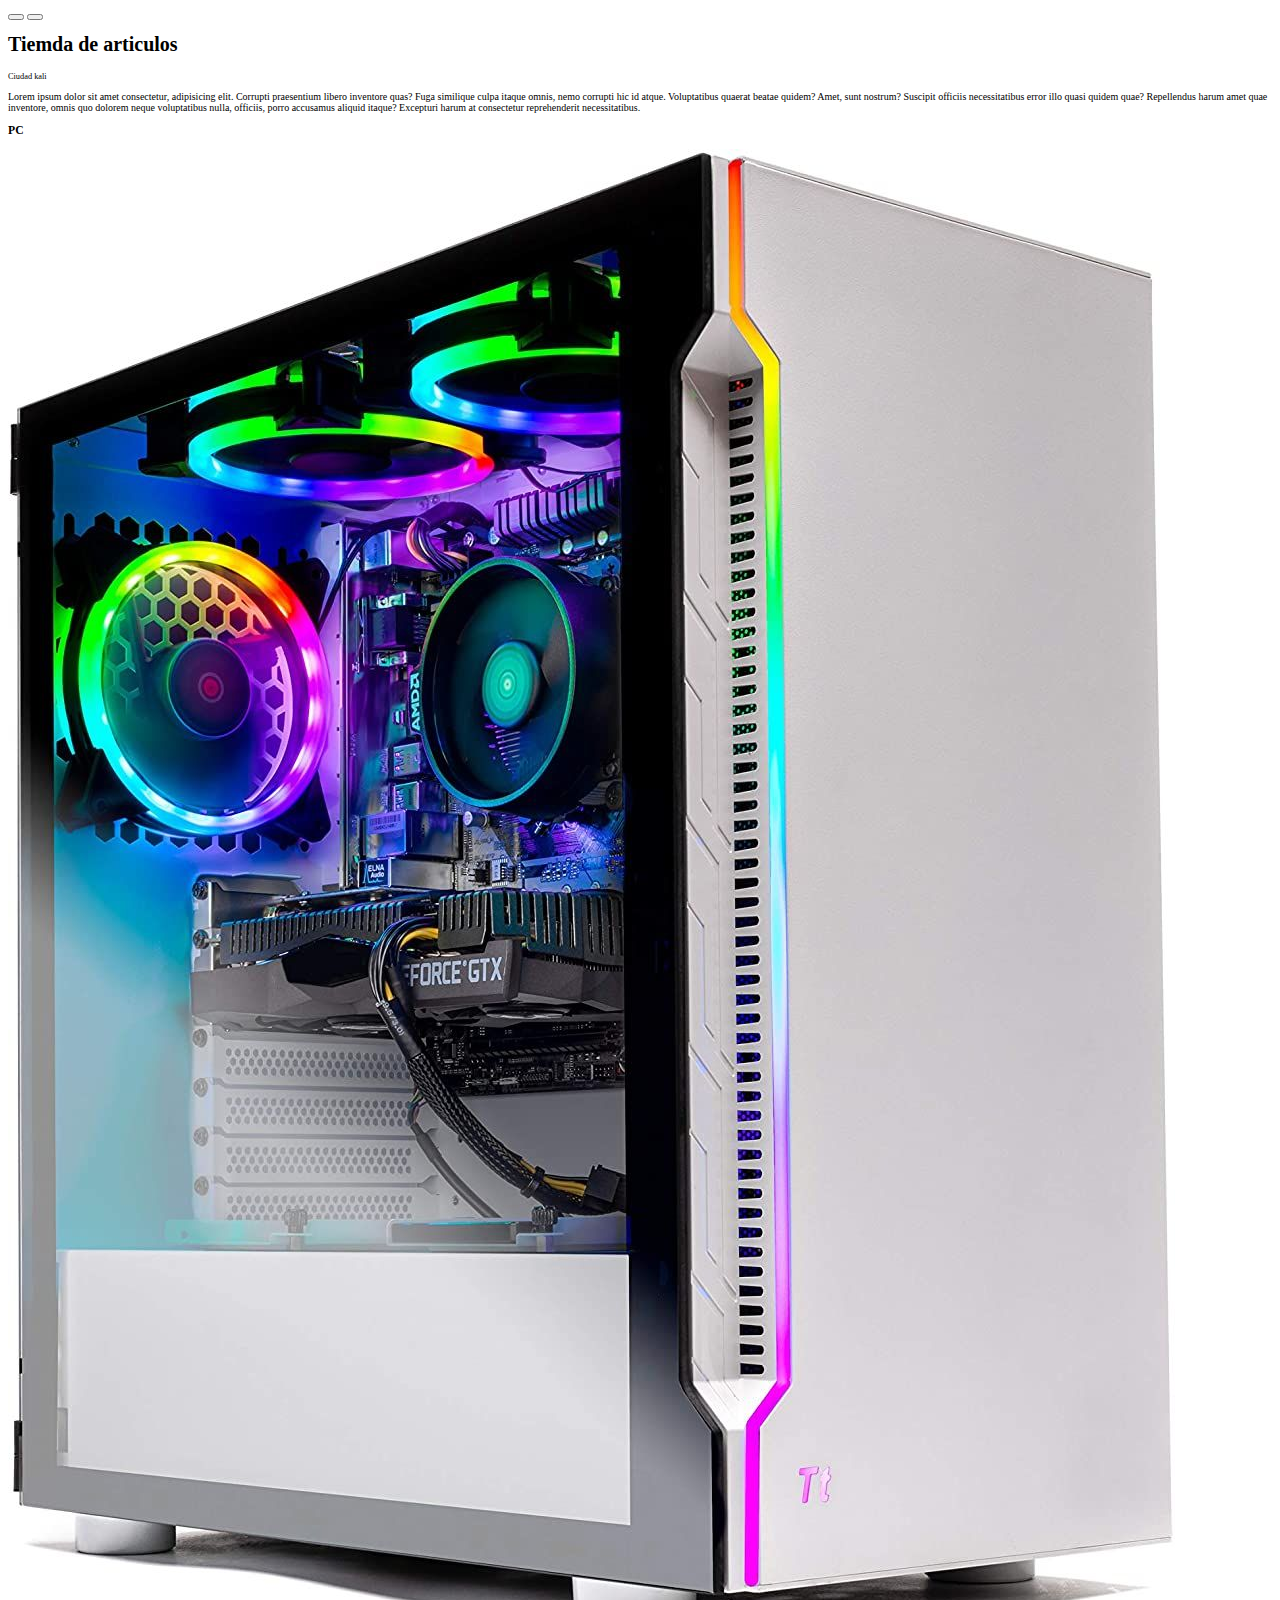
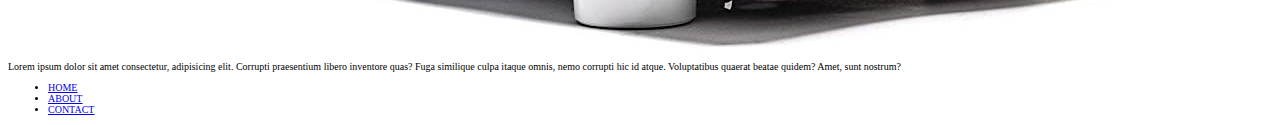
==== 3-Rotating-nav-animation/index.html @ f71c9d46 "50 Proyectos" ====
<!DOCTYPE html>
<html lang="en">
<head>
    <meta charset="UTF-8">
    <meta name="viewport" content="width=device-width, initial-scale=1.0">
    <title>rotating nav</title>
    <link rel="stylesheet" href="css/style.css">
    <link rel="preconnect" href="https://fonts.googleapis.com">
    <link rel="preconnect" href="https://fonts.gstatic.com" crossorigin>
    <link href="https://fonts.googleapis.com/css2?family=Amatic+SC:wght@400;700&family=Press+Start+2P&display=swap" rel="stylesheet">
</head>
<body>
    <div class="container">
        <div class="circle-container">
            <div class="circle">
                <button id="close">
                    <i class="fas fas-times"></i>
                </button> <!--close-->
                <button id="open">
                    <i class="fas fas-bars"></i>
                </button> <!--open-->
            </div><!--circle -->
        </div><!--circle-container -->

        <div class="content">
            <h1>Tiemda de articulos</h1>
            <small>Ciudad kali</small>
            <p>Lorem ipsum dolor sit amet consectetur, adipisicing elit. Corrupti praesentium libero inventore quas? Fuga similique culpa itaque omnis, nemo corrupti hic id atque. Voluptatibus quaerat beatae quidem? Amet, sunt nostrum?
            Suscipit officiis necessitatibus error illo quasi quidem quae? Repellendus harum amet quae inventore, omnis quo dolorem neque voluptatibus nulla, officiis, porro accusamus aliquid itaque? Excepturi harum at consectetur reprehenderit necessitatibus.</p>

            <h3>PC</h3>
            <img src="img/PC Desktop.jpeg" alt="PC" class="img_pc">
            <p>Lorem ipsum dolor sit amet consectetur, adipisicing elit. Corrupti praesentium libero inventore quas? Fuga similique culpa itaque omnis, nemo corrupti hic id atque. Voluptatibus quaerat beatae quidem? Amet, sunt nostrum?</p>
        </div><!--content-->
    </div><!-- container -->

    <nav>
        <ul>
            <li><i class="fas fa-home"></i><a href="#">HOME</a></li>
            <li><i class="fas fa-user-alt"></i><a href="#">ABOUT</a></li>
            <li><i class="fas fa-envelope"></i><a href="#">CONTACT</a></li>
        </ul>
    </nav>
    <script src=""></script>
</body>
</html>
---- 3-Rotating-nav-animation/css/style.css ----
:root{
    /* Colors and fonts */
    --texto_Primario: 'Amatic SC', cursive;
    --texto_Sec: 'Press Start 2P', cursive;
    --color_blanco: #fff;
    --Color_negro: #000;
    --Color-borde : #3498db;
    --color_bordeEm: #383838;
}

html{
    box-sizing: border-box;
    font-size: 62.5%;
}

*,*:before,*:after{
    box-sizing: inherit;
}

body{

}

.container{

}

.circle-container{

}

.circle{
    
}
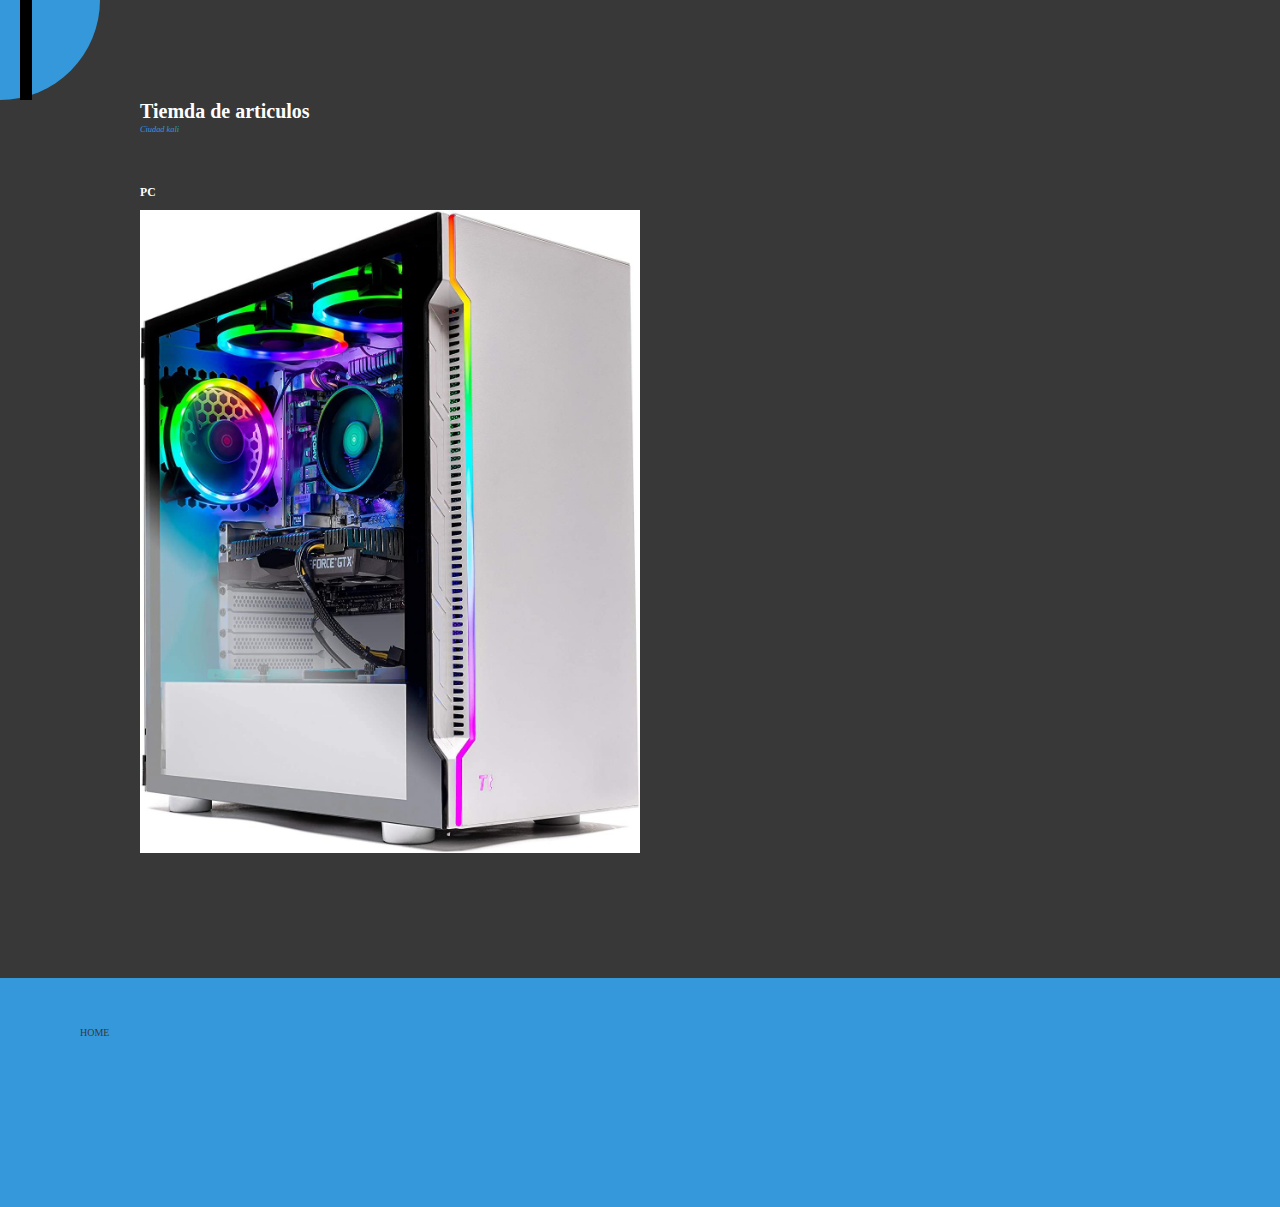
==== commit e01d9303: "50 proyectos" ====
--- a/3-Rotating-nav-animation/index.html
+++ b/3-Rotating-nav-animation/index.html
@@ -41,6 +41,6 @@
             <li><i class="fas fa-envelope"></i><a href="#">CONTACT</a></li>
         </ul>
     </nav>
-    <script src=""></script>
+    <script src="js/script.js"></script>
 </body>
 </html>--- a/3-Rotating-nav-animation/css/style.css
+++ b/3-Rotating-nav-animation/css/style.css
@@ -18,20 +18,147 @@
 }
 
 body{
+    font-size: var(--texto_Primario);
+    background-color: var(--Color-borde);
+    color: var(--color_blanco);
+    overflow-x: hidden;
+    margin: 0;
 
 }
 
 .container{
+    background-color: var(--color_bordeEm);
+    transform-origin: top left;
+    transition: transform 0.5s linear;
+    width: 100vw;
+    min-height: 100vh;
+    padding: 50px;
+}
 
+.container .show-nav{
+    transform: rotate(-20deg);
 }
 
 .circle-container{
-
+ position: fixed;
+ top: -100px;
+ left: -100px;
 }
 
 .circle{
+    background-color: var(--Color-borde);
+    height: 200px;
+    width: 200px;border-radius: 50%;
+    position: relative;
+    transition: transform 0.5s linear;
+}
+
+.container.show-nav .circle{
+    transform: rotate(-70deg);
+}
+
+.circle button{
+    cursor: pointer;
+    position: absolute;
+    top: 50%;
+    left: 50%;
+    height: 100px;
+    background: black; /*transparente*/
+    border: 0;
+    font-size: 26px;
+    color: var(--color_blanco);    
+}
+
+.circle button:focus{
+    outline: none;
+}
+
+.circle button#open{
+    left: 60%;
+}
+
+.circle button#close{
+    top: 60%;
+    transform: rotate(90deg);
+    transform-origin: top left;
+}
+
+.container.show-nav + nav li{
+    transform: translateX(0);
+    transition-delay: 0.3s;   
+}
+
+nav li{
+    list-style-type: none;
+    padding-left: 30px;
+}
+
+nav ul li{
+    text-transform: uppercase;
+    color: var(--color_blanco);
+    margin: 40px 0;
+    transform: transform 0.4s ease-in;
+    transition: transform 0.4s ease-in;
+}
+
+nav ul li i{
+    font-size: 20px;
+    margin-right: 10px;
+}
+
+nav ul li + li{
+    margin-left: 15px;
+    transform: translateX(-150%);
+}
+
+nav ul li + li + li{
+    margin-left: 30px;
+    transform: translateX(-200%);
+}
+
+nav a{
+    color: var(--color_bordeEm);
+    text-decoration: none;
+    transition: all 0.5s;
+}
+
+nav a:hover{
+    color: var(--Color-borde);
+    font-weight: bold;
+}
+
+.content img{
+    max-width: 50%;
+}
+
+.content{
+    max-width: 1000px;
+    margin: 50px auto;
+}
+
+.content h1{
+    margin: 0;
+}
+
+.content small{
+    color: var(--Color-borde);
+    font-style: italic;
+}
+
+.content p{
+    color: var(--color_bordeEm);
+    line-height: 1.5;
+}
+
+
+.img_pc{
+    display: flex;
+    justify-content: center;
+    background-repeat: no-repeat;
     
 }
 
 
 
+
+
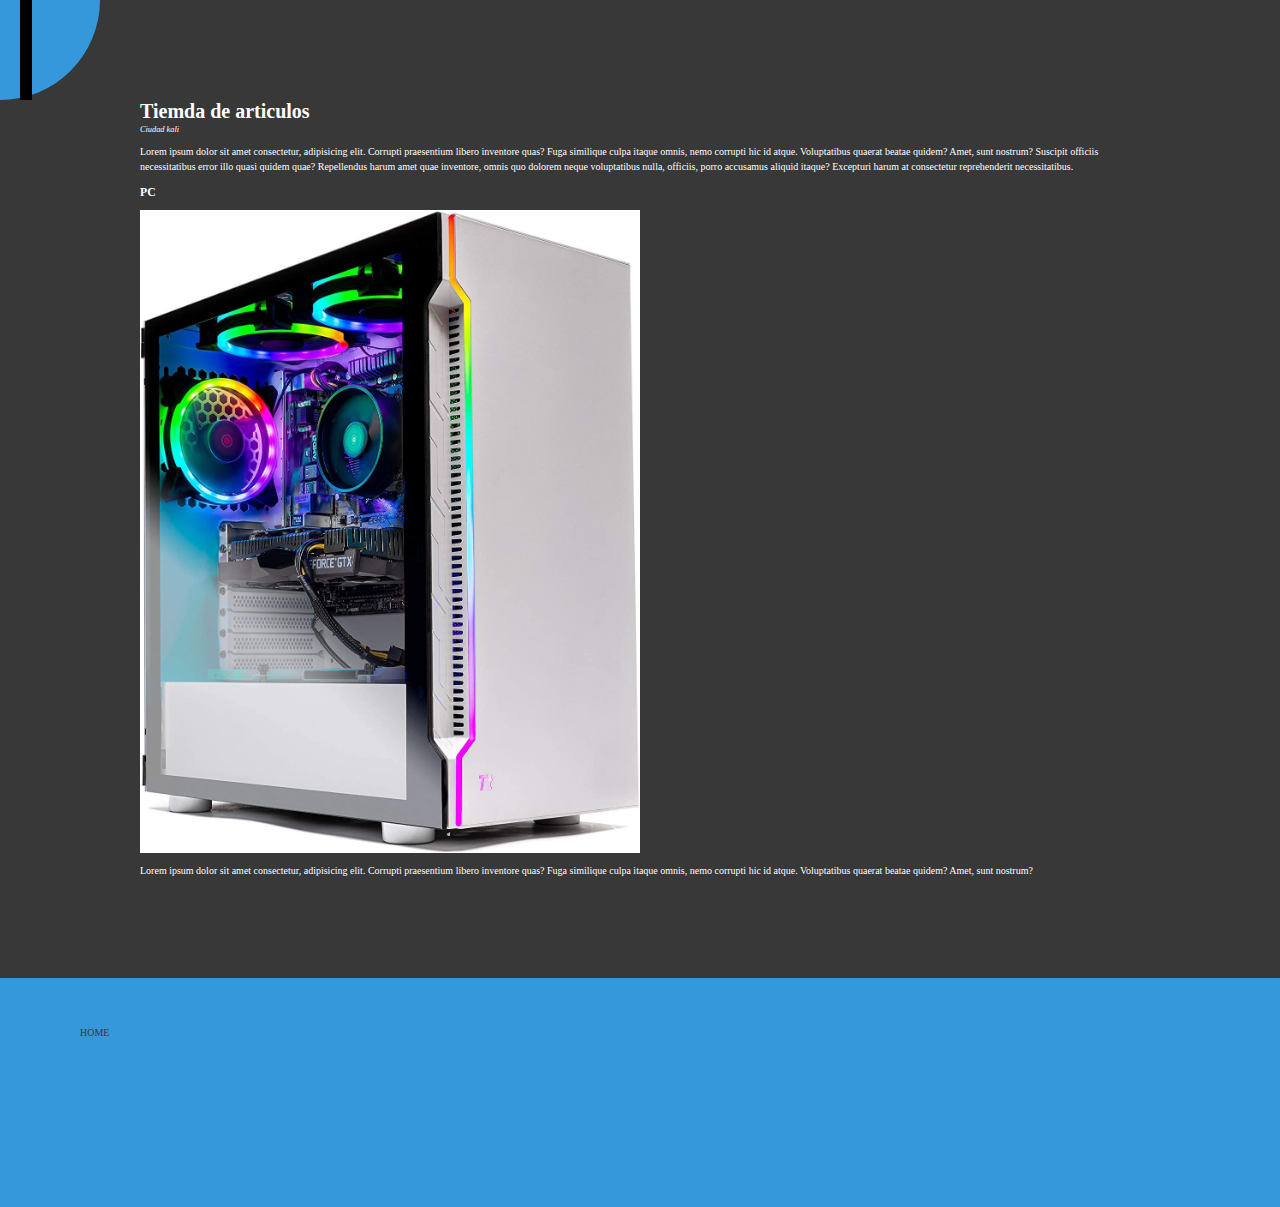
==== commit 37454c4e: "50 proyectos" ====
--- a/3-Rotating-nav-animation/index.html
+++ b/3-Rotating-nav-animation/index.html
@@ -4,6 +4,7 @@
     <meta charset="UTF-8">
     <meta name="viewport" content="width=device-width, initial-scale=1.0">
     <title>rotating nav</title>
+    <link rel="stylesheet" href="https://cdnjs.cloudflare.com/ajax/libs/font-awesome/5.14.0/css/all.min.css" integrity="sha512-1PKOgIY59xJ8Co8+NE6FZ+LOAZKjy+KY8iq0G4B3CyeY6wYHN3yt9PW0XpSriVlkMXe40PTKnXrLnZ9+fkDaog==" crossorigin="anonymous" />
     <link rel="stylesheet" href="css/style.css">
     <link rel="preconnect" href="https://fonts.googleapis.com">
     <link rel="preconnect" href="https://fonts.gstatic.com" crossorigin>
--- a/3-Rotating-nav-animation/css/style.css
+++ b/3-Rotating-nav-animation/css/style.css
@@ -141,13 +141,13 @@
 }
 
 .content small{
-    color: var(--Color-borde);
+    color: var(--Color)--Color_negro;
     font-style: italic;
 }
 
 .content p{
-    color: var(--color_bordeEm);
-    line-height: 1.5;
+    color: var(--color_blanco);
+    line-height: 1.5rem;
 }
 
 
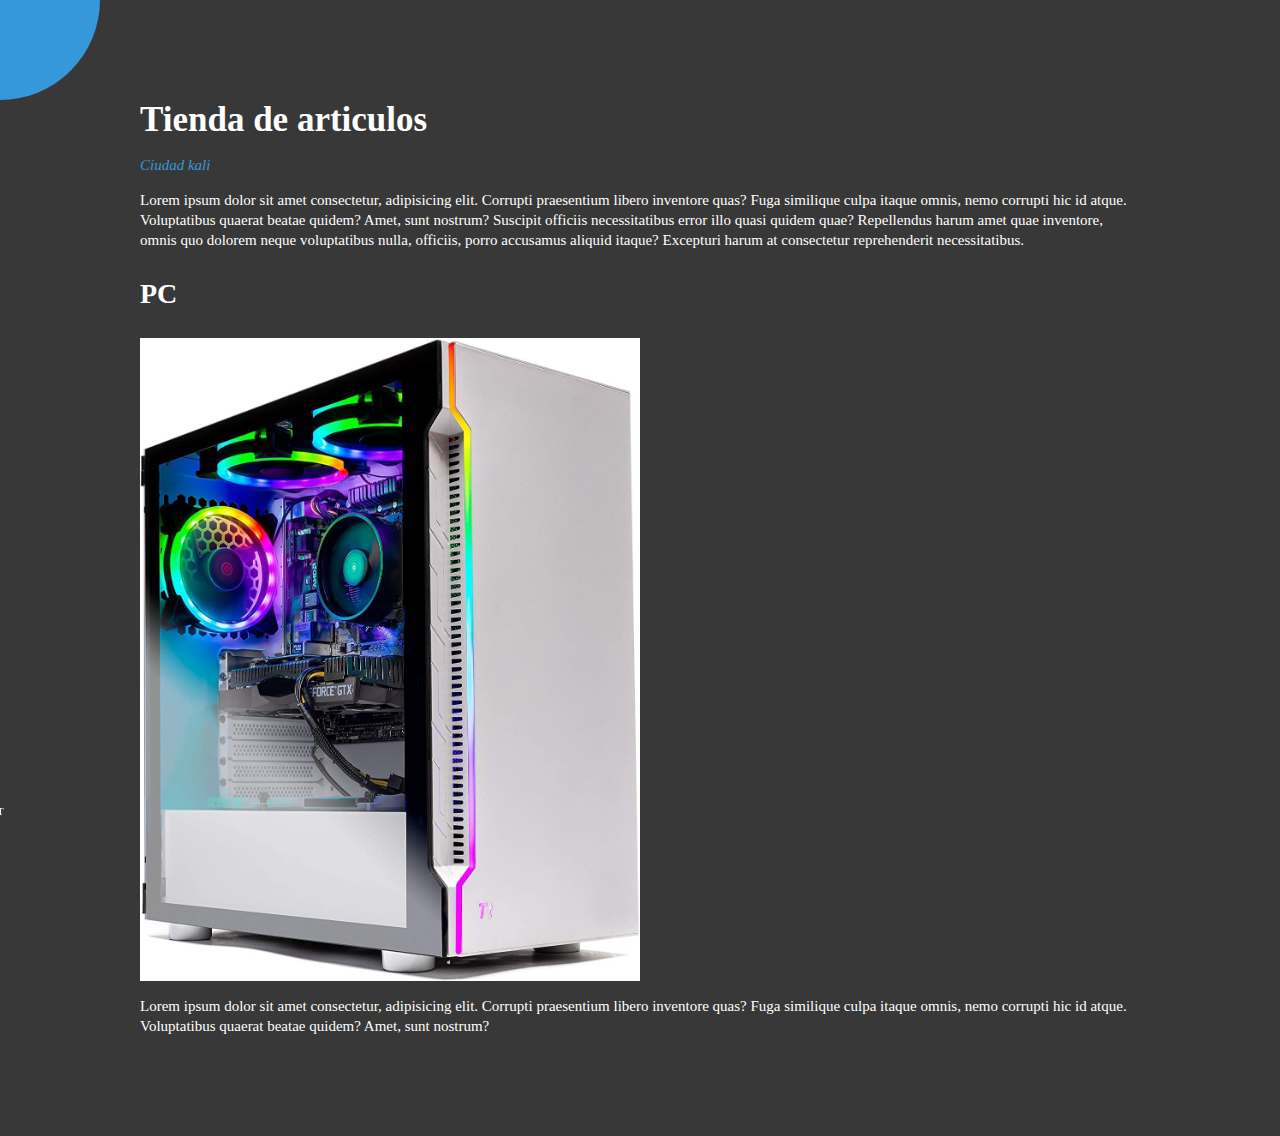
==== commit 5714e278: "50 proyectos" ====
--- a/3-Rotating-nav-animation/index.html
+++ b/3-Rotating-nav-animation/index.html
@@ -15,17 +15,17 @@
         <div class="circle-container">
             <div class="circle">
                 <button id="close">
-                    <i class="fas fas-times"></i>
+                    <i class="fas fa-times"></i>
                 </button> <!--close-->
                 <button id="open">
-                    <i class="fas fas-bars"></i>
+                    <i class="fas fa-bars"></i>
                 </button> <!--open-->
             </div><!--circle -->
         </div><!--circle-container -->
 
         <div class="content">
-            <h1>Tiemda de articulos</h1>
-            <small>Ciudad kali</small>
+            <h1>Tienda de articulos</h1>
+            <p class="small">Ciudad kali</p>
             <p>Lorem ipsum dolor sit amet consectetur, adipisicing elit. Corrupti praesentium libero inventore quas? Fuga similique culpa itaque omnis, nemo corrupti hic id atque. Voluptatibus quaerat beatae quidem? Amet, sunt nostrum?
             Suscipit officiis necessitatibus error illo quasi quidem quae? Repellendus harum amet quae inventore, omnis quo dolorem neque voluptatibus nulla, officiis, porro accusamus aliquid itaque? Excepturi harum at consectetur reprehenderit necessitatibus.</p>
 
--- a/3-Rotating-nav-animation/css/style.css
+++ b/3-Rotating-nav-animation/css/style.css
@@ -4,13 +4,13 @@
     --texto_Sec: 'Press Start 2P', cursive;
     --color_blanco: #fff;
     --Color_negro: #000;
-    --Color-borde : #3498db;
-    --color_bordeEm: #383838;
+    --Color_fondoSec : #3498db;
+    --color_fondo: #383838;
 }
 
 html{
-    box-sizing: border-box;
-    font-size: 62.5%;
+     font-size: 62.5%;
+     box-sizing: border-box;
 }
 
 *,*:before,*:after{
@@ -19,15 +19,26 @@
 
 body{
     font-size: var(--texto_Primario);
-    background-color: var(--Color-borde);
+    background-color: var(--Color_fondoSec);
     color: var(--color_blanco);
     overflow-x: hidden;
     margin: 0;
 
 }
 
+h1{
+    font-size: 3.5rem;
+}
+h3{
+    font-size: 2.8rem;
+}
+p{
+    font-size: 1.5rem;
+}
+
+
 .container{
-    background-color: var(--color_bordeEm);
+    background-color: var(--color_fondo);
     transform-origin: top left;
     transition: transform 0.5s linear;
     width: 100vw;
@@ -35,7 +46,7 @@
     padding: 50px;
 }
 
-.container .show-nav{
+.container.show-nav{
     transform: rotate(-20deg);
 }
 
@@ -46,9 +57,11 @@
 }
 
 .circle{
-    background-color: var(--Color-borde);
+    background-color: 
+    var(--Color_fondoSec);
     height: 200px;
-    width: 200px;border-radius: 50%;
+    width: 200px;
+    border-radius: 50%;
     position: relative;
     transition: transform 0.5s linear;
 }
@@ -63,7 +76,7 @@
     top: 50%;
     left: 50%;
     height: 100px;
-    background: black; /*transparente*/
+    background: transparent; /*transparente*/
     border: 0;
     font-size: 26px;
     color: var(--color_blanco);    
@@ -87,8 +100,14 @@
     transform: translateX(0);
     transition-delay: 0.3s;   
 }
+nav{
+    position: fixed;
+    bottom: 40px;
+    left: 0;
+    z-index: 100;
+}
 
-nav li{
+nav ul{
     list-style-type: none;
     padding-left: 30px;
 }
@@ -97,7 +116,7 @@
     text-transform: uppercase;
     color: var(--color_blanco);
     margin: 40px 0;
-    transform: transform 0.4s ease-in;
+    transform: translateX(-100px);
     transition: transform 0.4s ease-in;
 }
 
@@ -117,13 +136,13 @@
 }
 
 nav a{
-    color: var(--color_bordeEm);
+    color: var(--color_blanco);
     text-decoration: none;
     transition: all 0.5s;
 }
 
 nav a:hover{
-    color: var(--Color-borde);
+    color: var(--color_blanco);
     font-weight: bold;
 }
 
@@ -140,14 +159,14 @@
     margin: 0;
 }
 
-.content small{
-    color: var(--Color)--Color_negro;
+.content p.small{
+    color: var(--Color_fondoSec);
     font-style: italic;
 }
 
 .content p{
     color: var(--color_blanco);
-    line-height: 1.5rem;
+    line-height: 2rem;
 }
 
 
